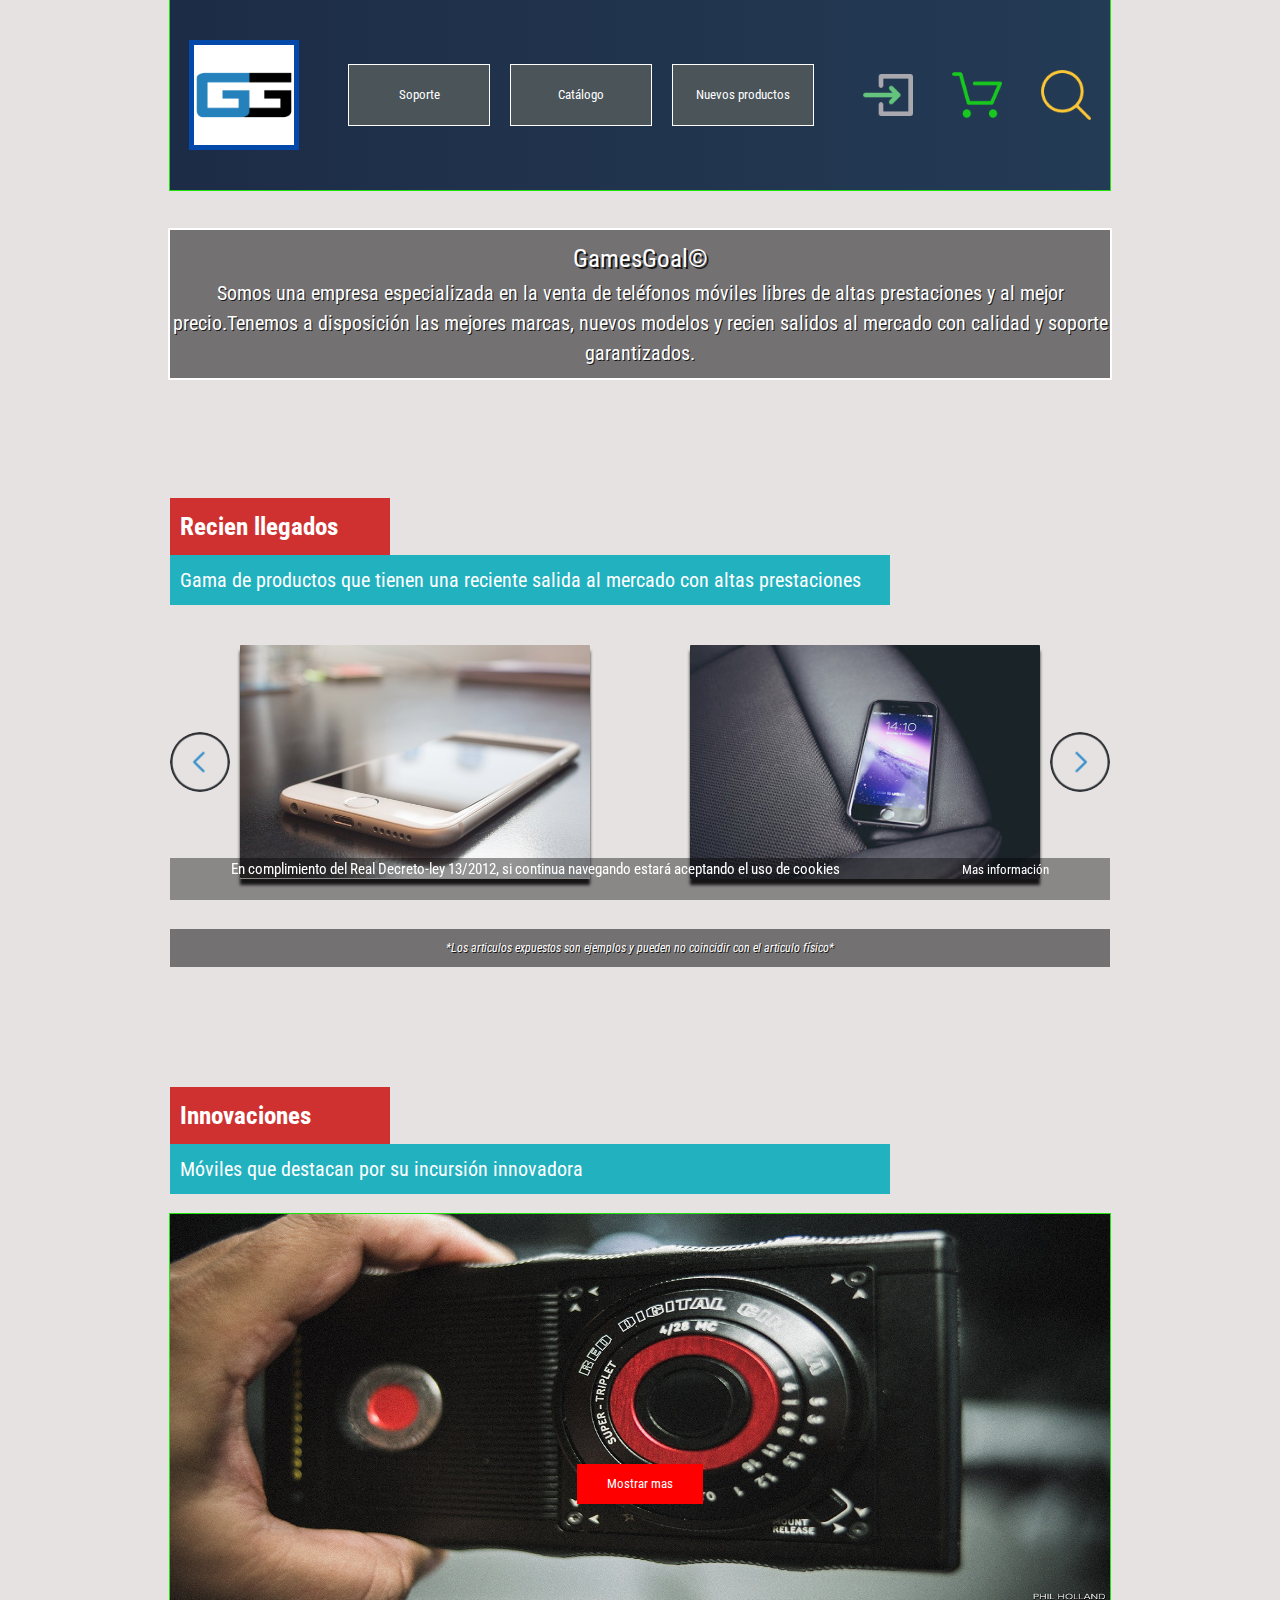
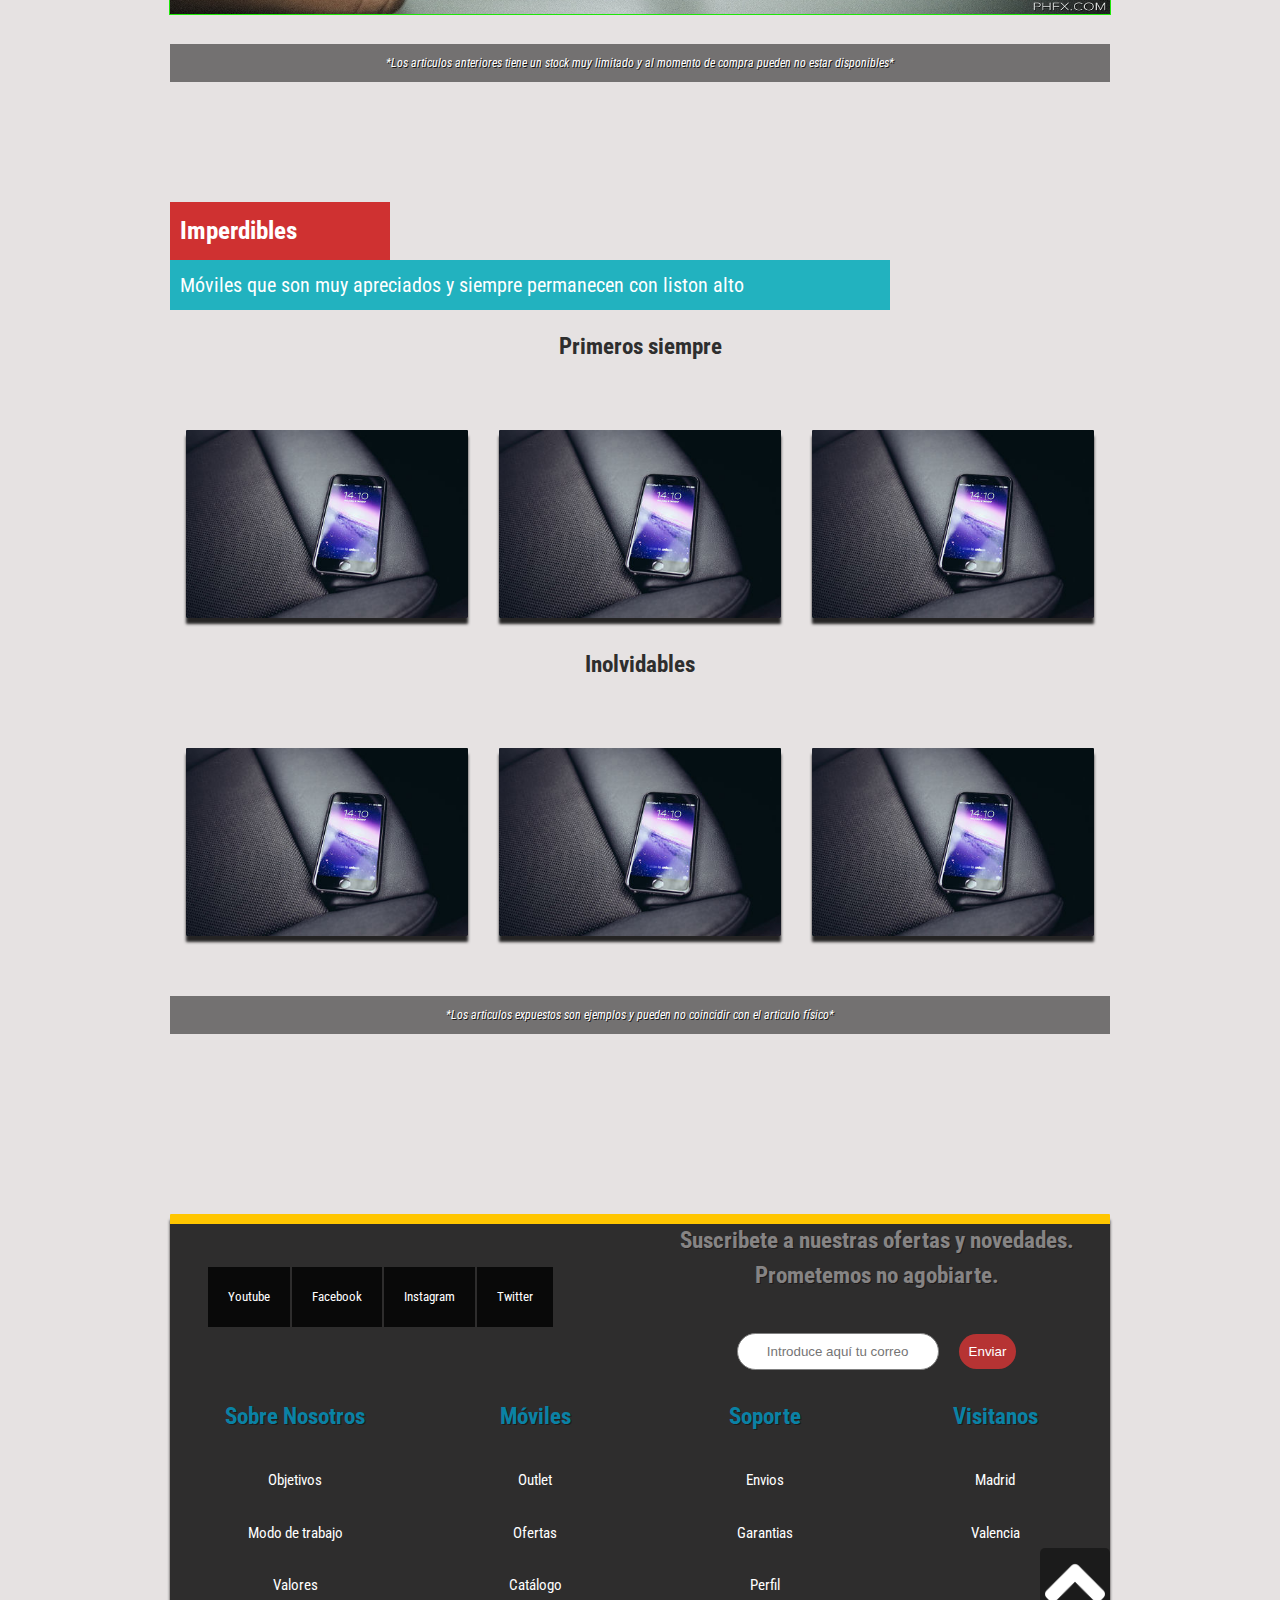
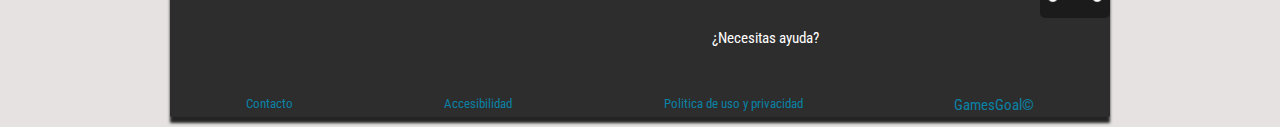
==== index.html @ b35643d6 "Primera Santi" ====
<!DOCTYPE html>
		<html lang="es">
		<head>
			<meta charset="UTF-8">
			<title>GamesGoal</title>
			<meta name="author" content="Santiago Rengifo">
			<meta name="viewport" content="width=device-width, initial-scale=1.0">
			<link rel="stylesheet" type="text/css" href="css/960_12_col.css">
			<link rel="stylesheet" type="text/css" href="css/reset.css">
			<link rel="stylesheet" type="text/css" href="css/text.css">
			<link rel="stylesheet" type="text/css" href="css/estilos.css">
			<link href="https://fonts.googleapis.com/css?family=Roboto+Condensed" rel="stylesheet">
		</head> 
		<body onload="slider(),logged()">

			<div class="cuerpo container_12">
				<header class="grid_12">


					<div class="grid_12 alpha">
						<div class="logo" >
							<a href=""><img src="img/iconos/logo.png" alt=""></a>
						</div>
						<div>

							<div><a class='redirigir'> Soporte</a>
							</div>
							<div><a class='redirigir'> Catálogo</a>
							</div>
							<div><a class='redirigir'> Nuevos productos</a>
							</div>

						</div>
						<div class="loggin">
							<img src="img/iconos/login.png" alt="">
							<p></p>
						</div>
						<div>
							<img src="img/iconos/carrito-de-la-compra.png" alt="">
						</div>
						<div class="buscar">
							<img src="img/iconos/lupa.png" alt="">
							<div>
								<form>
									<input type="text" placeholder="Buscar">
								</form>
							</div>
						</div>
					</div>
				</header>
				<div class="clear"></div>
				<section class="container_12">





					<article class="grid_12">
						<!-- Primer Div-->
						<div class="bienvenida">
							<p>
								<span>GamesGoal&#169;</span><br>
								Somos una empresa especializada en la venta de teléfonos móviles libres de altas prestaciones y al mejor precio.Tenemos a disposición las mejores marcas, nuevos modelos y recien salidos al mercado con calidad y soporte garantizados.
							</p>
						</div>

						<!--Carrusel de productos-->
						<!-- Segundo Div-->
						<div>
							<div class="titulo">
								<h1>Recien llegados</h1>
								<p>Gama de productos que tienen una reciente salida al mercado con altas prestaciones</p>
							</div>
							<div class="contenedorCarrusel">
								<div>
									<img src="img/iconos/flechaI.png" class="mvI" alt="">
								</div>
								<div class="carrusel" >
									<div>
										<img src="img/GAMA_MEDIA/cute-galaxy.jpg" alt="">
										<div>
											<p>Lorem ipsum dolor sit amet, consectetur adipisicing elit.
											</p>
											<a class='redirigir'>Más</a>
											<img src="img/iconos/comment.png" alt="">
											<img src="img/iconos/like.png" alt="">
											<img src="img/iconos/estrella.png" alt="">
										</div>
									</div>
									<div>
										<img src="img/GAMA_MEDIA/cute.jpg" alt="">
										<div>
											<p>Lorem ipsum dolor sit amet, consectetur adipisicing elit.
											</p>
											<a class='redirigir'>Más</a>
											<img src="img/iconos/comment.png" alt="">
											<img src="img/iconos/like.png" alt="">
											<img src="img/iconos/estrella.png" alt="">
										</div>
									</div>
									<div>
										<img src="img/GAMA_MEDIA/iphone.jpg" alt="">
										<div>
											<p>Lorem ipsum dolor sit amet, consectetur adipisicing elit.
											</p>
											<a class='redirigir'>Más</a>
											<img src="img/iconos/comment.png" alt="">
											<img src="img/iconos/like.png" alt="">
											<img src="img/iconos/estrella.png" alt="">
										</div>
									</div>
									<div>
										<img src="img/GAMA_MEDIA/cute-iphone.jpg" alt="">
										<div>
											<p>Lorem ipsum dolor sit amet, consectetur adipisicing elit.
											</p>
											<a class='redirigir'>Más</a>
											<img src="img/iconos/comment.png" alt="">
											<img src="img/iconos/like.png" alt="">
											<img src="img/iconos/estrella.png" alt="">
										</div>
									</div>
									<div>
										<img src="img/GAMA_MEDIA/galaxy.jpg" alt="">
										<div>
											<p>Lorem ipsum dolor sit amet, consectetur adipisicing elit.
											</p>
											<a class='redirigir'>Más</a>
											<img src="img/iconos/comment.png" alt="">
											<img src="img/iconos/like.png" alt="">
											<img src="img/iconos/estrella.png" alt="">
										</div>
									</div>
									<div>
										<img src="img/GAMA_MEDIA/super-iphone.jpg" alt="">
										<div>
											<p>Lorem ipsum dolor sit amet, consectetur adipisicing elit.
											</p>
											<a class='redirigir'>Más</a>
											<img src="img/iconos/comment.png" alt="">
											<img src="img/iconos/like.png" alt="">
											<img src="img/iconos/estrella.png" alt="">
										</div>
									</div>
								</div>
								<div>
									<img src="img/iconos/flechaD.png" class="mvD" alt="" >							
								</div>
							</div>

							<div class="notas">
								<p><i>*Los articulos expuestos son ejemplos y pueden no coincidir con el articulo físico*</i></p>
							</div>
						</div>

						<!--Slider de productos innovadores-->
						<!-- Tercer Div-->

						<div>

							<div class="titulo">
								<h1>Innovaciones</h1>
								<p>Móviles que destacan por su incursión innovadora</p>
							</div>
							<div class="slidertrue">
								<div><a href="./construccion.html">Mostrar mas</a><img src="img/GAMA_ALTA/hydrogen2.jpg" alt="" class="imagen" /></div>
								<div><a href="./construccion.html">Mostrar mas</a><img src="img/GAMA_ALTA/full-screen.jpg" alt="" class="imagen" /></div>
								<div><a href="./construccion.html">Mostrar mas</a><img src="img/GAMA_ALTA/hydrogen3.jpg" alt="" class="imagen" /></div>
								<div><a href="./construccion.html">Mostrar mas</a><img src="img/GAMA_ALTA/hydrogen.jpg" alt="" class="imagen" /></div>
							</div>
							<div class="notas">
								<p><i>*Los articulos anteriores tiene un stock muy limitado y al momento de compra pueden no estar disponibles*</i></p>
							</div>
						</div>

						<!--Cuarto Div-->

						<div class="contenerBaraja">
							<div class="titulo">
								<h1>Imperdibles</h1>
								<p>Móviles que son muy apreciados y siempre permanecen con liston alto</p>
							</div>
							<div class="baraja">
								<h2>Primeros siempre</h2>
								<div>
									<div>
										<img src="img/GAMA_MEDIA/cute-iphone.jpg" alt="">
										<div>
											<p>Lorem ipsum dolor sit amet, consectetur adipisicing elit.
											</p>
											<a class='redirigir'>Más</a>
											<img src="img/iconos/comment.png" alt="">
											<img src="img/iconos/like.png" alt="">
											<img src="img/iconos/estrella.png" alt="">
										</div>
									</div>
									<div>
										<img src="img/GAMA_MEDIA/cute-iphone.jpg" alt="">
										<div>
											<p>Lorem ipsum dolor sit amet, consectetur adipisicing elit.
											</p>
											<a class='redirigir'>Más</a>
											<img src="img/iconos/comment.png" alt="">
											<img src="img/iconos/like.png" alt="">
											<img src="img/iconos/estrella.png" alt="">
										</div>
									</div>
									<div>
										<img src="img/GAMA_MEDIA/cute-iphone.jpg" alt="">
										<div>
											<p>Lorem ipsum dolor sit amet, consectetur adipisicing elit.
											</p>
											<a class='redirigir'>Más</a>
											<img src="img/iconos/comment.png" alt="">
											<img src="img/iconos/like.png" alt="">
											<img src="img/iconos/estrella.png" alt="">
										</div>
									</div>
								</div>
							</div>

							<div class="baraja">
								<h2>Inolvidables</h2>
								<div>
									<div>
										<img src="img/GAMA_MEDIA/cute-iphone.jpg" alt="">
										<div>
											<p>Lorem ipsum dolor sit amet, consectetur adipisicing elit.
											</p>
											<a class='redirigir'>Más</a>
											<img src="img/iconos/comment.png" alt="">
											<img src="img/iconos/like.png" alt="">
											<img src="img/iconos/estrella.png" alt="">
										</div>
									</div>
									<div>
										<img src="img/GAMA_MEDIA/cute-iphone.jpg" alt="">
										<div>
											<p>Lorem ipsum dolor sit amet, consectetur adipisicing elit.
											</p>
											<a class='redirigir'>Más</a>
											<img src="img/iconos/comment.png" alt="">
											<img src="img/iconos/like.png" alt="">
											<img src="img/iconos/estrella.png" alt="">
										</div>
									</div>
									<div>
										<img src="img/GAMA_MEDIA/cute-iphone.jpg" alt="">
										<div>
											<p>Lorem ipsum dolor sit amet, consectetur adipisicing elit.
											</p>
											<a class='redirigir'>Más</a>
											<img src="img/iconos/comment.png" alt="">
											<img src="img/iconos/like.png" alt="">
											<img src="img/iconos/estrella.png" alt="">
										</div>
									</div>
								</div>
							</div>

							<div class="notas">
								<p><i>*Los articulos expuestos son ejemplos y pueden no coincidir con el articulo físico*</i></p>
							</div>


						</div>
						<!-- Quinto div -->
						<div>

						</div>


						<!--  Footer  -->

						<footer>


							<div class="promociones">
								<div>
									<div><a class='redirigir' target="#B73535">Youtube</a></div>
									<div><a class='redirigir' target="#1E40BD">Facebook</a></div>
									<div><a class='redirigir' target="#7917C5">Instagram</a></div>
									<div><a class='redirigir' target="#1A87CC">Twitter</a></div>
								</div>
								<div>
									<h2>Suscribete a nuestras ofertas y novedades.<br> Prometemos no agobiarte.</h2><br>
									<form>
										<input type="email" placeholder="Introduce aquí tu correo" required>
										<input type="submit" value="Enviar"/>
									</form>
								</div>
							</div>

							<div class="informacion">

								<div>
									<h2>Sobre Nosotros</h2>
									<a class='redirigir'>Objetivos</a>
									<a class='redirigir'>Modo de trabajo</a>
									<a class='redirigir'>Valores</a>
								</div>
								<div>
									<h2>Móviles</h2>
									<a class='redirigir'>Outlet</a>
									<a class='redirigir'>Ofertas</a>
									<a class='redirigir'>Catálogo</a>
								</div>
								<div>
									<h2>Soporte</h2>
									<a class='redirigir'>Envios</a>
									<a class='redirigir'>Garantias</a>
									<a class='redirigir'>Perfil</a>
									<a class='redirigir'>
										¿Necesitas ayuda?
									</a>
								</div>
								<div>
									<h2>Visitanos</h2>
									<a class='redirigir'>Madrid</a>
									<a class='redirigir'>Valencia</a>

								</div>

							</div>

							<!-- ////// -->
							<div class="reglas">
								<a class='redirigir'>Contacto</a>
								<a class='redirigir'>Accesibilidad</a>
								<a class='redirigir'>Politica de uso y privacidad</a>
								<a href="index.html">GamesGoal&#169;</a>
							</div>
							<div class="subir">
								<img src="img/iconos/right-chevron.png" alt="">
							</div>
						</footer>

					</article>
					<div class="condiciones grid_12">
						<p>En complimiento del Real Decreto-ley 13/2012, si continua navegando estará aceptando el uso de cookies</p>
						<a href="http://politicadecookies.com/">Mas información</a>
					</div>

				</section>
			</div>
			
			<script src="js/jquery-3.3.1.min.js"></script>
			<script src="js/index.js"></script>
			<script src="formularios/js/scripts.js"></script>

		</body>
		</html>
---- css/960_12_col.css ----
/*
  960 Grid System ~ Core CSS.
  Learn more ~ http://960.gs/

  Licensed under GPL and MIT.
*/

/*
  Forces backgrounds to span full width,
  even if there is horizontal scrolling.
  Increase this if your layout is wider.

  Note: IE6 works fine without this fix.
*/

body {
  min-width: 960px;
}

/* `Container
----------------------------------------------------------------------------------------------------*/

.container_12 {
  margin-left: auto;
  margin-right: auto;
  width: 960px;
}

/* `Grid >> Global
----------------------------------------------------------------------------------------------------*/

.grid_1,
.grid_2,
.grid_3,
.grid_4,
.grid_5,
.grid_6,
.grid_7,
.grid_8,
.grid_9,
.grid_10,
.grid_11,
.grid_12 {
  display: inline;
  float: left;
  margin-left: 10px;
  margin-right: 10px;
}

.push_1, .pull_1,
.push_2, .pull_2,
.push_3, .pull_3,
.push_4, .pull_4,
.push_5, .pull_5,
.push_6, .pull_6,
.push_7, .pull_7,
.push_8, .pull_8,
.push_9, .pull_9,
.push_10, .pull_10,
.push_11, .pull_11 {
  position: relative;
}

/* `Grid >> Children (Alpha ~ First, Omega ~ Last)
----------------------------------------------------------------------------------------------------*/

.alpha {
  margin-left: 0;
}

.omega {
  margin-right: 0;
}

/* `Grid >> 12 Columns
----------------------------------------------------------------------------------------------------*/

.container_12 .grid_1 {
  width: 60px;
}

.container_12 .grid_2 {
  width: 140px;
}

.container_12 .grid_3 {
  width: 220px;
}

.container_12 .grid_4 {
  width: 300px;
}

.container_12 .grid_5 {
  width: 380px;
}

.container_12 .grid_6 {
  width: 460px;
}

.container_12 .grid_7 {
  width: 540px;
}

.container_12 .grid_8 {
  width: 620px;
}

.container_12 .grid_9 {
  width: 700px;
}

.container_12 .grid_10 {
  width: 780px;
}

.container_12 .grid_11 {
  width: 860px;
}

.container_12 .grid_12 {
  width: 940px;
}

/* `Prefix Extra Space >> 12 Columns
----------------------------------------------------------------------------------------------------*/

.container_12 .prefix_1 {
  padding-left: 80px;
}

.container_12 .prefix_2 {
  padding-left: 160px;
}

.container_12 .prefix_3 {
  padding-left: 240px;
}

.container_12 .prefix_4 {
  padding-left: 320px;
}

.container_12 .prefix_5 {
  padding-left: 400px;
}

.container_12 .prefix_6 {
  padding-left: 480px;
}

.container_12 .prefix_7 {
  padding-left: 560px;
}

.container_12 .prefix_8 {
  padding-left: 640px;
}

.container_12 .prefix_9 {
  padding-left: 720px;
}

.container_12 .prefix_10 {
  padding-left: 800px;
}

.container_12 .prefix_11 {
  padding-left: 880px;
}

/* `Suffix Extra Space >> 12 Columns
----------------------------------------------------------------------------------------------------*/

.container_12 .suffix_1 {
  padding-right: 80px;
}

.container_12 .suffix_2 {
  padding-right: 160px;
}

.container_12 .suffix_3 {
  padding-right: 240px;
}

.container_12 .suffix_4 {
  padding-right: 320px;
}

.container_12 .suffix_5 {
  padding-right: 400px;
}

.container_12 .suffix_6 {
  padding-right: 480px;
}

.container_12 .suffix_7 {
  padding-right: 560px;
}

.container_12 .suffix_8 {
  padding-right: 640px;
}

.container_12 .suffix_9 {
  padding-right: 720px;
}

.container_12 .suffix_10 {
  padding-right: 800px;
}

.container_12 .suffix_11 {
  padding-right: 880px;
}

/* `Push Space >> 12 Columns
----------------------------------------------------------------------------------------------------*/

.container_12 .push_1 {
  left: 80px;
}

.container_12 .push_2 {
  left: 160px;
}

.container_12 .push_3 {
  left: 240px;
}

.container_12 .push_4 {
  left: 320px;
}

.container_12 .push_5 {
  left: 400px;
}

.container_12 .push_6 {
  left: 480px;
}

.container_12 .push_7 {
  left: 560px;
}

.container_12 .push_8 {
  left: 640px;
}

.container_12 .push_9 {
  left: 720px;
}

.container_12 .push_10 {
  left: 800px;
}

.container_12 .push_11 {
  left: 880px;
}

/* `Pull Space >> 12 Columns
----------------------------------------------------------------------------------------------------*/

.container_12 .pull_1 {
  left: -80px;
}

.container_12 .pull_2 {
  left: -160px;
}

.container_12 .pull_3 {
  left: -240px;
}

.container_12 .pull_4 {
  left: -320px;
}

.container_12 .pull_5 {
  left: -400px;
}

.container_12 .pull_6 {
  left: -480px;
}

.container_12 .pull_7 {
  left: -560px;
}

.container_12 .pull_8 {
  left: -640px;
}

.container_12 .pull_9 {
  left: -720px;
}

.container_12 .pull_10 {
  left: -800px;
}

.container_12 .pull_11 {
  left: -880px;
}

/* `Clear Floated Elements
----------------------------------------------------------------------------------------------------*/

/* http://sonspring.com/journal/clearing-floats */

.clear {
  clear: both;
  display: block;
  overflow: hidden;
  visibility: hidden;
  width: 0;
  height: 0;
}

/* http://www.yuiblog.com/blog/2010/09/27/clearfix-reloaded-overflowhidden-demystified */

.clearfix:before,
.clearfix:after,
.container_12:before,
.container_12:after {
  content: '.';
  display: block;
  overflow: hidden;
  visibility: hidden;
  font-size: 0;
  line-height: 0;
  width: 0;
  height: 0;
}

.clearfix:after,
.container_12:after {
  clear: both;
}

/*
  The following zoom:1 rule is specifically for IE6 + IE7.
  Move to separate stylesheet if invalid CSS is a problem.
*/

.clearfix,
.container_12 {
  zoom: 1;
}
---- css/text.css ----
/*
  960 Grid System ~ Text CSS.
  Learn more ~ http://960.gs/

  Licensed under GPL and MIT.
*/

/* `Basic HTML
----------------------------------------------------------------------------------------------------*/

body {
  font: 13px/1.5 "Helvetica Neue", Arial, "Liberation Sans", FreeSans, sans-serif;
}

pre,
code {
  font-family: "DejaVu Sans Mono", Menlo, Consolas, monospace;
}

hr {
  border: 0 solid #ccc;
  border-top-width: 1px;
  clear: both;
  height: 0;
}

/* `Headings
----------------------------------------------------------------------------------------------------*/

h1 {
  font-size: 25px;
}

h2 {
  font-size: 23px;
}

h3 {
  font-size: 21px;
}

h4 {
  font-size: 19px;
}

h5 {
  font-size: 17px;
}

h6 {
  font-size: 15px;
}

/* `Spacing
----------------------------------------------------------------------------------------------------*/

ol {
  list-style: decimal;
}

ul {
  list-style: disc;
}

li {
  margin-left: 30px;
}

p,
dl,
hr,
h1,
h2,
h3,
h4,
h5,
h6,
ol,
ul,
pre,
table,
address,
fieldset,
figure {
  margin-bottom: 20px;
}
---- css/estilos.css ----
/*
-Variables
-Efectos Keyframes
-General
-Header
-Section
-Footer
*/
body {
  background: #E6E2E2;
}

div.cuerpo {
  font-family: 'Roboto Condensed', sans-serif;
}

* {
  -webkit-user-select: none;
  -moz-user-select: none;
  -khtml-user-select: none;
  -ms-user-select: none;
}

/*
Variables
*/
/*Azul oscuro gradient*/
/*Verde*/
/*Naranja*/
/*Gris*/
/*Transparente*/
/*
Efectos keyframes
*/
@-webkit-keyframes fade {
  from {
    -webkit-transform: translate(0px, 150px);
    transform: translate(0px, 150px);
    opacity: 0.7;
  }
  to {
    -webkit-transform: translate(0px, 0);
    transform: translate(0px, 0);
    opacity: 1;
  }
}
@keyframes fade {
  from {
    -webkit-transform: translate(0px, 150px);
    transform: translate(0px, 150px);
    opacity: 0.7;
  }
  to {
    -webkit-transform: translate(0px, 0);
    transform: translate(0px, 0);
    opacity: 1;
  }
}
@-webkit-keyframes animation {
  0% {
    -webkit-transform: scale(0.9, 0.9);
    transform: scale(0.9, 0.9);
  }
  100% {
    -webkit-transform: scale(1, 1);
    transform: scale(1, 1);
  }
}
@keyframes animation {
  0% {
    -webkit-transform: scale(0.9, 0.9);
    transform: scale(0.9, 0.9);
  }
  100% {
    -webkit-transform: scale(1, 1);
    transform: scale(1, 1);
  }
}
article > * {
  -webkit-animation-duration: 2s;
  animation-duration: 2s;
  -webkit-animation-timing-function: cubic-bezier(0.68, -0.55, 0.265, 1.55);
  animation-timing-function: cubic-bezier(0.68, -0.55, 0.265, 1.55);
}

div.bienvenida {
  -webkit-animation-name: animation;
  animation-name: animation;
  -webkit-animation-duration: 1s;
  animation-duration: 1s;
  -webkit-animation-timing-function: cubic-bezier(0.785, 0.135, 0.15, 0.86);
  animation-timing-function: cubic-bezier(0.785, 0.135, 0.15, 0.86);
}

/*
Header
*/
header {
  position: fixed;
  background: linear-gradient(to right, #1D2C46, #243b55);
  padding: 40px 0;
  z-index: 1000000;
  font-family: 'Roboto Condensed', sans-serif;
  outline: 1px solid #1DE708;
  -webkit-transition: all 600ms cubic-bezier(0.68, -0.55, 0.265, 1.55);
  -o-transition: all 600ms cubic-bezier(0.68, -0.55, 0.265, 1.55);
  transition: all 600ms cubic-bezier(0.68, -0.55, 0.265, 1.55);
}
header > div:nth-of-type(1) {
  display: -webkit-box;
  display: -webkit-flex;
  display: -ms-flexbox;
  display: flex;
  -webkit-justify-content: space-around;
  -ms-flex-pack: distribute;
  justify-content: space-around;
  -webkit-box-align: center;
  -webkit-align-items: center;
  -ms-flex-align: center;
  align-items: center;
}
header > div:nth-of-type(1) div.logo {
  border: 5px solid #0349A9;
  width: 100px;
  -webkit-transition: all 600ms cubic-bezier(0.68, -0.55, 0.265, 1.55);
  -o-transition: all 600ms cubic-bezier(0.68, -0.55, 0.265, 1.55);
  transition: all 600ms cubic-bezier(0.68, -0.55, 0.265, 1.55);
}
header > div:nth-of-type(1) div.logo img {
  width: 100%;
}
header > div:nth-of-type(1) div:nth-of-type(2) {
  display: -webkit-box;
  display: -webkit-flex;
  display: -ms-flexbox;
  display: flex;
  -webkit-justify-content: space-around;
  -ms-flex-pack: distribute;
  justify-content: space-around;
}
header > div:nth-of-type(1) div:nth-of-type(2) > div {
  width: 120px;
  margin: 0 10px;
  padding: 20px 10px;
  border: 1px solid white;
  color: white;
  background: #4A5459;
  position: relative;
  text-align: center;
}
header > div:nth-of-type(1) div:nth-of-type(2) > div a {
  text-decoration: none;
  color: white;
}
header > div:nth-of-type(1) div:nth-of-type(2) > div:hover {
  cursor: pointer;
}
header > div:nth-of-type(1) div:nth-of-type(3), header > div:nth-of-type(1) div:nth-of-type(4), header > div:nth-of-type(1) div:nth-of-type(5) {
  position: relative;
}
header > div:nth-of-type(1) div:nth-of-type(3) p, header > div:nth-of-type(1) div:nth-of-type(4) p, header > div:nth-of-type(1) div:nth-of-type(5) p {
  position: absolute;
  left: 10px;
  color: #1DE708;
  text-align: center;
  display: flex;
  align-self: center;
  font-size: 12px;
}
header > div:nth-of-type(1) div:nth-of-type(3) img, header > div:nth-of-type(1) div:nth-of-type(4) img, header > div:nth-of-type(1) div:nth-of-type(5) img {
  height: 50px;
  width: 50px;
  -webkit-transition: all 300ms cubic-bezier(0.68, -0.55, 0.265, 1.55);
  -o-transition: all 300ms cubic-bezier(0.68, -0.55, 0.265, 1.55);
  transition: all 300ms cubic-bezier(0.68, -0.55, 0.265, 1.55);
}
header > div:nth-of-type(1) div:nth-of-type(3) img:hover, header > div:nth-of-type(1) div:nth-of-type(4) img:hover, header > div:nth-of-type(1) div:nth-of-type(5) img:hover {
  -webkit-transform: scale(1.2, 1.2);
  -ms-transform: scale(1.2, 1.2);
  transform: scale(1.2, 1.2);
  cursor: pointer;
}
header > div:nth-of-type(1) div:nth-of-type(3) div, header > div:nth-of-type(1) div:nth-of-type(4) div, header > div:nth-of-type(1) div:nth-of-type(5) div {
  display: none;
  position: absolute;
  transform: translate(-90px, 15px);
}
header > div:nth-of-type(1) div:nth-of-type(3) div form input, header > div:nth-of-type(1) div:nth-of-type(4) div form input, header > div:nth-of-type(1) div:nth-of-type(5) div form input {
  border: 1px solid grey;
  width: 120px;
  padding: 5px 0;
  transition: all 600ms cubic-bezier(0.68, -0.55, 0.265, 1.55);
  border-radius: 20px;
  text-align: center;
}
header > div:nth-of-type(1) div:nth-of-type(3) div form input:focus, header > div:nth-of-type(1) div:nth-of-type(4) div form input:focus, header > div:nth-of-type(1) div:nth-of-type(5) div form input:focus {
  outline: 0px solid;
  padding: 5px 10px;
}

/*
Section
*/
section.container_12 {
  position: relative;
  z-index: 1;
  -webkit-transition: all 500ms ease;
  -o-transition: all 500ms ease;
  transition: all 500ms ease;
  margin-top: 150px;
  /*
  	Cookies
  */
}
section.container_12 div.condiciones {
  position: fixed;
  display: flex;
  justify-content: space-around;
  background: rgba(0, 0, 0, 0.4);
  align-content: center;
  bottom: 0;
  color: white;
  align-items: baseline;
}
section.container_12 div.condiciones p {
  font-size: 15px;
}
section.container_12 div.condiciones a {
  text-decoration: none;
  color: white;
}
section.container_12 article {
  display: -webkit-box;
  display: -webkit-flex;
  display: -ms-flexbox;
  display: flex;
  -webkit-box-orient: vertical;
  -webkit-box-direction: normal;
  -webkit-flex-direction: column;
  -ms-flex-direction: column;
  flex-direction: column;
  /*
  Bienvenida
  */
  /*
  Contenedor Carrusel
  */
  /*
  Contenedor slider 
  */
  /*
  Baraja y cartas
  */
  /*
  Footer
  */
}
section.container_12 article > * {
  margin: 50px 0;
}
section.container_12 article div.bienvenida {
  margin: 50px 0;
  display: -webkit-inline-box;
  display: -webkit-inline-flex;
  display: -ms-inline-flexbox;
  display: inline-flex;
  -webkit-justify-content: space-around;
  -ms-flex-pack: distribute;
  justify-content: space-around;
  -webkit-align-content: center;
  -ms-flex-line-pack: center;
  align-content: center;
}
section.container_12 article div.bienvenida > p {
  outline: 2px solid white;
  margin-top: 30px;
  text-align: center;
  font-size: 20px;
  color: white;
  text-shadow: 1px 1px #191717;
  padding: 10px 2px;
  background: rgba(0, 0, 0, 0.5);
  -webkit-transition: all 500ms ease;
  -o-transition: all 500ms ease;
  transition: all 500ms ease;
}
section.container_12 article div.bienvenida > p span {
  font-size: 25px;
  text-shadow: 2px 2px #191717;
}
section.container_12 article div.bienvenida > p:hover {
  outline: 2px solid #1DE708;
  background: rgba(0, 0, 0, 0.8);
}
section.container_12 article div.bienvenida > p:hover:first-line {
  color: #1DE708;
}
section.container_12 article div.titulo h1 {
  color: #2E2E2E;
  padding: 10px;
  display: block;
  background: #CF3131;
  width: 200px;
  color: white;
  margin: 0;
  transition: all 200ms ease;
}
section.container_12 article div.titulo h1:hover {
  background: transparent;
  color: #2E2E2E;
  outline: 2px solid #CF3131;
}
section.container_12 article div.titulo p {
  font-size: 20px;
  color: #2E2E2E;
  padding: 10px;
  display: block;
  background: #22B2BF;
  width: 700px;
  color: white;
}
section.container_12 article div.notas > p {
  outline: 0px solid;
  margin-top: 30px;
  text-align: center;
  font-size: 12px;
  color: white;
  text-shadow: 1px 1px #191717;
  padding: 10px 2px;
  background: rgba(0, 0, 0, 0.5);
  -webkit-transition: all 500ms ease;
  -o-transition: all 500ms ease;
  transition: all 500ms ease;
}
section.container_12 article div.notas > p span {
  font-size: 25px;
  text-shadow: 2px 2px #191717;
}
section.container_12 article div.notas > p:hover {
  outline: 2px solid #1DE708;
  background: rgba(0, 0, 0, 0.8);
}
section.container_12 article div.contenedorCarrusel {
  display: -webkit-box;
  display: -webkit-flex;
  display: -ms-flexbox;
  display: flex;
  -webkit-box-align: center;
  -webkit-align-items: center;
  -ms-flex-align: center;
  align-items: center;
}
section.container_12 article div.contenedorCarrusel > div {
  display: -webkit-inline-box;
  display: -webkit-inline-flex;
  display: -ms-inline-flexbox;
  display: inline-flex;
}
section.container_12 article div.contenedorCarrusel > div.carrusel {
  width: 90%;
  overflow: hidden;
  padding: 20px 60px;
}
section.container_12 article div.contenedorCarrusel > div.carrusel > div {
  position: relative;
  margin: 0 50px;
  -webkit-box-shadow: 0px 6px 3px 0px #252424;
  box-shadow: 0px 6px 3px 0px #252424;
  -webkit-transition: all 500ms ease;
  -o-transition: all 500ms ease;
  transition: all 500ms ease;
}
section.container_12 article div.contenedorCarrusel > div.carrusel > div:before {
  content: '';
  display: block;
  width: 0;
  height: 3px;
  background: #1DE708;
  bottom: -3px;
  position: absolute;
  -webkit-transition: all 500ms;
  -o-transition: all 500ms;
  transition: all 500ms;
}
section.container_12 article div.contenedorCarrusel > div.carrusel > div:hover:before {
  width: 100%;
}
section.container_12 article div.contenedorCarrusel > div.carrusel > div:before {
  left: 50%;
}
section.container_12 article div.contenedorCarrusel > div.carrusel > div:hover:before {
  left: 0;
}
section.container_12 article div.contenedorCarrusel > div.carrusel > div:hover > div {
  background: rgba(50, 73, 97, 0.7);
  opacity: 1;
}
section.container_12 article div.contenedorCarrusel > div.carrusel > div > img {
  opacity: 0.9;
  background: rgba(0, 0, 0, 0.4);
  width: 350px;
  -webkit-border-radius: 1px;
  border-radius: 1px;
}
section.container_12 article div.contenedorCarrusel > div.carrusel > div div {
  position: absolute;
  height: 100%;
  bottom: 0px;
  opacity: 0;
  display: -webkit-box;
  display: -webkit-flex;
  display: -ms-flexbox;
  display: flex;
  -webkit-flex-wrap: wrap;
  -ms-flex-wrap: wrap;
  flex-wrap: wrap;
  -webkit-box-pack: center;
  -webkit-justify-content: center;
  -ms-flex-pack: center;
  justify-content: center;
  -webkit-transition: all 500ms ease;
  -o-transition: all 500ms ease;
  transition: all 500ms ease;
}
section.container_12 article div.contenedorCarrusel > div.carrusel > div div p {
  text-align: center;
  color: white;
  font-size: 20px;
}
section.container_12 article div.contenedorCarrusel > div.carrusel > div div p:before {
  content: '\A';
  white-space: pre;
}
section.container_12 article div.contenedorCarrusel > div.carrusel > div div a, section.container_12 article div.contenedorCarrusel > div.carrusel > div div img {
  margin: 5px 15px;
}
section.container_12 article div.contenedorCarrusel > div.carrusel > div div a {
  text-decoration: none;
  height: 20px;
  color: white;
  margin: 0 5px;
  padding: 10px;
  background: red;
}
section.container_12 article div.contenedorCarrusel > div.carrusel > div div img {
  width: 20px;
  height: 20px;
  transition: all 200ms ease;
}
section.container_12 article div.contenedorCarrusel > div.carrusel > div div img:hover {
  cursor: pointer;
  filter: contrast(200%);
}
section.container_12 article div.contenedorCarrusel > div img.mvI, section.container_12 article div.contenedorCarrusel > div img.mvD {
  width: 60px;
  -webkit-transition: all 500ms ease;
  -o-transition: all 500ms ease;
  transition: all 500ms ease;
  height: 60px;
  -webkit-border-radius: 50px;
  border-radius: 50px;
}
section.container_12 article div.contenedorCarrusel > div img.mvI:hover, section.container_12 article div.contenedorCarrusel > div img.mvD:hover {
  cursor: pointer;
  background: #555555;
}
section.container_12 article .sinEfecto {
  opacity: 0;
  -webkit-transition: 500ms ease;
  -o-transition: 500ms ease;
  transition: 500ms ease;
}
section.container_12 article .efecto {
  opacity: 1;
  -webkit-transition: 1000ms ease;
  -o-transition: 1000ms ease;
  transition: 1000ms ease;
}
section.container_12 article .slidertrue {
  position: relative;
  width: 100%;
  height: 400px;
}
section.container_12 article .slidertrue div {
  display: -webkit-box;
  display: -webkit-flex;
  display: -ms-flexbox;
  display: flex;
  -webkit-box-pack: center;
  -webkit-justify-content: center;
  -ms-flex-pack: center;
  justify-content: center;
}
section.container_12 article .slidertrue div img {
  position: absolute;
  width: 100%;
  height: 400px;
  outline: 1px solid #1DE708;
  -webkit-transition: all 300ms cubic-bezier(0.68, -0.55, 0.265, 1.55);
  -o-transition: all 300ms cubic-bezier(0.68, -0.55, 0.265, 1.55);
  transition: all 300ms cubic-bezier(0.68, -0.55, 0.265, 1.55);
}
section.container_12 article .slidertrue div a {
  position: absolute;
  z-index: 1;
  text-decoration: none;
  color: white;
  padding: 10px 30px;
  background: red;
  top: 250px;
}
section.container_12 article div.baraja {
  display: -webkit-box;
  display: -webkit-flex;
  display: -ms-flexbox;
  display: flex;
  -webkit-box-orient: vertical;
  -webkit-box-direction: normal;
  -webkit-flex-direction: column;
  -ms-flex-direction: column;
  flex-direction: column;
}
section.container_12 article div.baraja h2 {
  height: 50px;
  color: #2E2E2E;
  text-align: center;
  position: relative;
  -webkit-transition: all 500ms ease;
  -o-transition: all 500ms ease;
  transition: all 500ms ease;
}
section.container_12 article div.baraja h2:hover {
  background: rgba(0, 0, 0, 0.4);
  color: white;
  cursor: default;
}
section.container_12 article div.baraja h2:before {
  content: '';
  display: block;
  width: 10px;
  position: absolute;
  left: 0;
  bottom: 0;
  height: 0px;
  background: #FFC600;
  -webkit-transition: all 600ms cubic-bezier(0.68, -0.55, 0.265, 1.55);
  -o-transition: all 600ms cubic-bezier(0.68, -0.55, 0.265, 1.55);
  transition: all 600ms cubic-bezier(0.68, -0.55, 0.265, 1.55);
}
section.container_12 article div.baraja h2:hover:before {
  height: 100%;
}
section.container_12 article div.baraja h2:after {
  content: '';
  display: block;
  width: 10px;
  position: absolute;
  right: 0;
  top: 0;
  height: 0px;
  background: #FFC600;
  -webkit-transition: all 600ms cubic-bezier(0.68, -0.55, 0.265, 1.55);
  -o-transition: all 600ms cubic-bezier(0.68, -0.55, 0.265, 1.55);
  transition: all 600ms cubic-bezier(0.68, -0.55, 0.265, 1.55);
}
section.container_12 article div.baraja h2:hover:after {
  height: 100%;
}
section.container_12 article div.baraja > div {
  margin: 30px 0;
  display: -webkit-box;
  display: -webkit-flex;
  display: -ms-flexbox;
  display: flex;
  -webkit-justify-content: space-around;
  -ms-flex-pack: distribute;
  justify-content: space-around;
}
section.container_12 article div.baraja > div div {
  width: 30%;
  position: relative;
  -webkit-box-shadow: 0px 6px 3px 0px #252424;
  box-shadow: 0px 6px 3px 0px #252424;
  -webkit-border-radius: 1px;
  border-radius: 1px;
}
section.container_12 article div.baraja > div div:before {
  content: '';
  display: block;
  width: 0;
  height: 3px;
  background: #1DE708;
  bottom: -3px;
  position: absolute;
  -webkit-transition: all 500ms;
  -o-transition: all 500ms;
  transition: all 500ms;
}
section.container_12 article div.baraja > div div:hover:before {
  width: 100%;
}
section.container_12 article div.baraja > div div:before {
  left: 50%;
}
section.container_12 article div.baraja > div div:hover:before {
  left: 0;
}
section.container_12 article div.baraja > div div > img {
  width: 100%;
  -webkit-border-radius: 1px;
  border-radius: 1px;
}
section.container_12 article div.baraja > div div div {
  width: 100%;
  position: absolute;
  background: rgba(50, 73, 97, 0.8);
  bottom: 0px;
  display: none;
  display: -webkit-box;
  display: -webkit-flex;
  display: -ms-flexbox;
  display: flex;
  -webkit-flex-wrap: wrap;
  -ms-flex-wrap: wrap;
  flex-wrap: wrap;
  -webkit-box-pack: center;
  -webkit-justify-content: center;
  -ms-flex-pack: center;
  justify-content: center;
  opacity: 0;
  -webkit-transition: all 300ms ease;
  -o-transition: all 300ms ease;
  transition: all 300ms ease;
  -webkit-transform: scale(1, 0);
  -ms-transform: scale(1, 0);
  transform: scale(1, 0);
}
section.container_12 article div.baraja > div div div p {
  text-align: center;
  color: white;
}
section.container_12 article div.baraja > div div div a, section.container_12 article div.baraja > div div div img {
  margin: 5px 10px;
}
section.container_12 article div.baraja > div div div a {
  text-decoration: none;
  color: white;
  margin: 0 5px;
  padding: 5px;
  background: red;
  height: 20px;
}
section.container_12 article div.baraja > div div div img {
  width: 20px;
  height: 20px;
  transition: all 200ms ease;
}
section.container_12 article div.baraja > div div div img:hover {
  cursor: pointer;
  filter: contrast(200%);
}
section.container_12 article div.baraja > div div:hover div {
  -webkit-transform: scale(1, 1);
  -ms-transform: scale(1, 1);
  transform: scale(1, 1);
  opacity: .9;
}
section.container_12 article footer {
  position: relative;
  margin: 10px 0;
  display: -webkit-box;
  display: -webkit-flex;
  display: -ms-flexbox;
  display: flex;
  -webkit-box-orient: vertical;
  -webkit-box-direction: normal;
  -webkit-flex-direction: column;
  -ms-flex-direction: column;
  flex-direction: column;
  -webkit-box-pack: center;
  -webkit-justify-content: center;
  -ms-flex-pack: center;
  justify-content: center;
  background: rgba(0, 0, 0, 0.8);
  border: 0px solid;
  -webkit-border-radius: 1px;
  border-radius: 1px;
  border-top: 10px solid #FFC600;
  -webkit-box-shadow: 0px 6px 3px 0px #252424;
  box-shadow: 0px 6px 3px 0px #252424;
  position: relative;
  -webkit-flex-basis: unset;
  -ms-flex-preferred-size: unset;
  flex-basis: unset;
}
section.container_12 article footer div.promociones {
  display: -webkit-box;
  display: -webkit-flex;
  display: -ms-flexbox;
  display: flex;
  -webkit-justify-content: space-around;
  -ms-flex-pack: distribute;
  justify-content: space-around;
}
section.container_12 article footer div.promociones > div:nth-of-type(1) {
  display: -webkit-box;
  display: -webkit-flex;
  display: -ms-flexbox;
  display: flex;
  -webkit-box-orient: horizontal;
  -webkit-box-direction: normal;
  -webkit-flex-direction: row;
  -ms-flex-direction: row;
  flex-direction: row;
  width: 400px;
  -webkit-align-self: center;
  -ms-flex-item-align: center;
  align-self: center;
}
section.container_12 article footer div.promociones > div:nth-of-type(1) > div a {
  color: white;
  text-decoration: none;
  display: block;
  padding: 20px 20px;
  background: rgba(0, 0, 0, 0.8);
  -webkit-transition: all 300ms ease;
  -o-transition: all 300ms ease;
  transition: all 300ms ease;
  margin: 0 1px;
}
section.container_12 article footer div.promociones > div:nth-of-type(1) > div a:hover {
  -webkit-transform: scale(1.05, 1.05);
  -ms-transform: scale(1.05, 1.05);
  transform: scale(1.05, 1.05);
  outline: 2px solid #1DE708;
}
section.container_12 article footer div.promociones > div:nth-of-type(1) > div a[target='#B73535']:hover {
  background: #B73535;
}
section.container_12 article footer div.promociones > div:nth-of-type(1) > div a[target='#1E40BD']:hover {
  background: #1E40BD;
}
section.container_12 article footer div.promociones > div:nth-of-type(1) > div a[target='#7917C5']:hover {
  background: #7917C5;
}
section.container_12 article footer div.promociones > div:nth-of-type(1) > div a[target='#1A87CC']:hover {
  background: #1A87CC;
}
section.container_12 article footer div.promociones > div:nth-of-type(2) {
  display: -webkit-box;
  display: -webkit-flex;
  display: -ms-flexbox;
  display: flex;
  -webkit-box-orient: vertical;
  -webkit-box-direction: normal;
  -webkit-flex-direction: column;
  -ms-flex-direction: column;
  flex-direction: column;
  -webkit-box-align: center;
  -webkit-align-items: center;
  -ms-flex-align: center;
  align-items: center;
}
section.container_12 article footer div.promociones > div:nth-of-type(2) h2 {
  text-align: center;
  color: #868484;
  text-shadow: 1px 1px #1E1B1B;
}
section.container_12 article footer div.promociones > div:nth-of-type(2) form {
  display: inline-flex;
  justify-content: space-around;
  align-items: center;
}
section.container_12 article footer div.promociones > div:nth-of-type(2) form > * {
  margin: 0 10px;
}
section.container_12 article footer div.promociones > div:nth-of-type(2) form input[type=email] {
  border: 1px solid grey;
  -webkit-border-radius: 50px;
  border-radius: 50px;
  padding: 10px 0;
  width: 200px;
  -webkit-transition: all 600ms cubic-bezier(0.68, -0.55, 0.265, 1.55);
  -o-transition: all 600ms cubic-bezier(0.68, -0.55, 0.265, 1.55);
  transition: all 600ms cubic-bezier(0.68, -0.55, 0.265, 1.55);
  text-align: center;
}
section.container_12 article footer div.promociones > div:nth-of-type(2) form input[type=email]:focus {
  width: 300px;
  outline: 0px solid;
  box-shadow: 0px 0px 5px 1px #AAAAAA;
}
section.container_12 article footer div.promociones > div:nth-of-type(2) form input[type=submit] {
  display: block;
  padding: 10px;
  background: #B63333;
  color: white;
  border-radius: 25px;
  border: 0px;
}
section.container_12 article footer div.promociones > div:nth-of-type(2) form input[type=submit]:hover {
  cursor: pointer;
}
section.container_12 article footer div.informacion {
  display: -webkit-box;
  display: -webkit-flex;
  display: -ms-flexbox;
  display: flex;
  -webkit-justify-content: space-around;
  -ms-flex-pack: distribute;
  justify-content: space-around;
}
section.container_12 article footer div.informacion > div {
  display: -webkit-box;
  display: -webkit-flex;
  display: -ms-flexbox;
  display: flex;
  -webkit-box-orient: vertical;
  -webkit-box-direction: normal;
  -webkit-flex-direction: column;
  -ms-flex-direction: column;
  flex-direction: column;
  -webkit-box-align: center;
  -webkit-align-items: center;
  -ms-flex-align: center;
  align-items: center;
  margin: 30px 0;
}
section.container_12 article footer div.informacion > div h2 {
  color: #0A82A5;
  text-shadow: 1px 1px #1E1B1B;
}
section.container_12 article footer div.informacion > div > a {
  text-decoration: none;
  font-size: 15px;
  color: white;
  margin: 10px 0;
  padding: 5px 0px;
  width: 120px;
  text-align: center;
  -webkit-transition: all 300ms ease;
  -o-transition: all 300ms ease;
  transition: all 300ms ease;
  position: relative;
}
section.container_12 article footer div.informacion > div > a:before {
  content: '';
  background: #1DE708;
  display: block;
  width: 0;
  position: absolute;
  bottom: 0;
  left: 0;
  height: 3px;
  -webkit-transition: 500ms cubic-bezier(0.68, -0.55, 0.265, 1.55);
  -o-transition: 500ms cubic-bezier(0.68, -0.55, 0.265, 1.55);
  transition: 500ms cubic-bezier(0.68, -0.55, 0.265, 1.55);
}
section.container_12 article footer div.informacion > div > a:hover:before {
  width: 100%;
}
section.container_12 article footer div.informacion > div > a:after {
  content: '';
  background: #1DE708;
  display: block;
  width: 0;
  position: absolute;
  top: 0;
  right: 0;
  height: 3px;
  -webkit-transition: 500ms cubic-bezier(0.68, -0.55, 0.265, 1.55);
  -o-transition: 500ms cubic-bezier(0.68, -0.55, 0.265, 1.55);
  transition: 500ms cubic-bezier(0.68, -0.55, 0.265, 1.55);
}
section.container_12 article footer div.informacion > div > a:hover:after {
  width: 100%;
}
section.container_12 article footer div.reglas {
  display: -webkit-box;
  display: -webkit-flex;
  display: -ms-flexbox;
  display: flex;
  -webkit-justify-content: space-around;
  -ms-flex-pack: distribute;
  justify-content: space-around;
}
section.container_12 article footer div.reglas a {
  text-decoration: none;
  color: #0A82A5;
}
section.container_12 article footer div.reglas a:hover {
  text-decoration: underline;
}
section.container_12 article footer div.reglas a:nth-of-type(4) {
  font-size: 15px;
}
section.container_12 article footer div.subir {
  background: rgba(0, 0, 0, 0.4);
  position: absolute;
  bottom: 20%;
  display: -webkit-box;
  display: -webkit-flex;
  display: -ms-flexbox;
  display: flex;
  -webkit-align-self: flex-end;
  -ms-flex-item-align: end;
  align-self: flex-end;
  border: 0px solid;
  -webkit-border-radius: 5px;
  border-radius: 5px;
  -webkit-transition: all 500ms ease;
  -o-transition: all 500ms ease;
  transition: all 500ms ease;
  padding: 5px;
}
section.container_12 article footer div.subir img {
  -webkit-transform: rotate(-90deg);
  -ms-transform: rotate(-90deg);
  transform: rotate(-90deg);
  width: 60px;
  height: 60px;
  -webkit-border-radius: 10px;
  border-radius: 10px;
}
section.container_12 article footer div.subir:hover {
  cursor: pointer;
  background: black;
}

/*# sourceMappingURL=estilos.css.map */
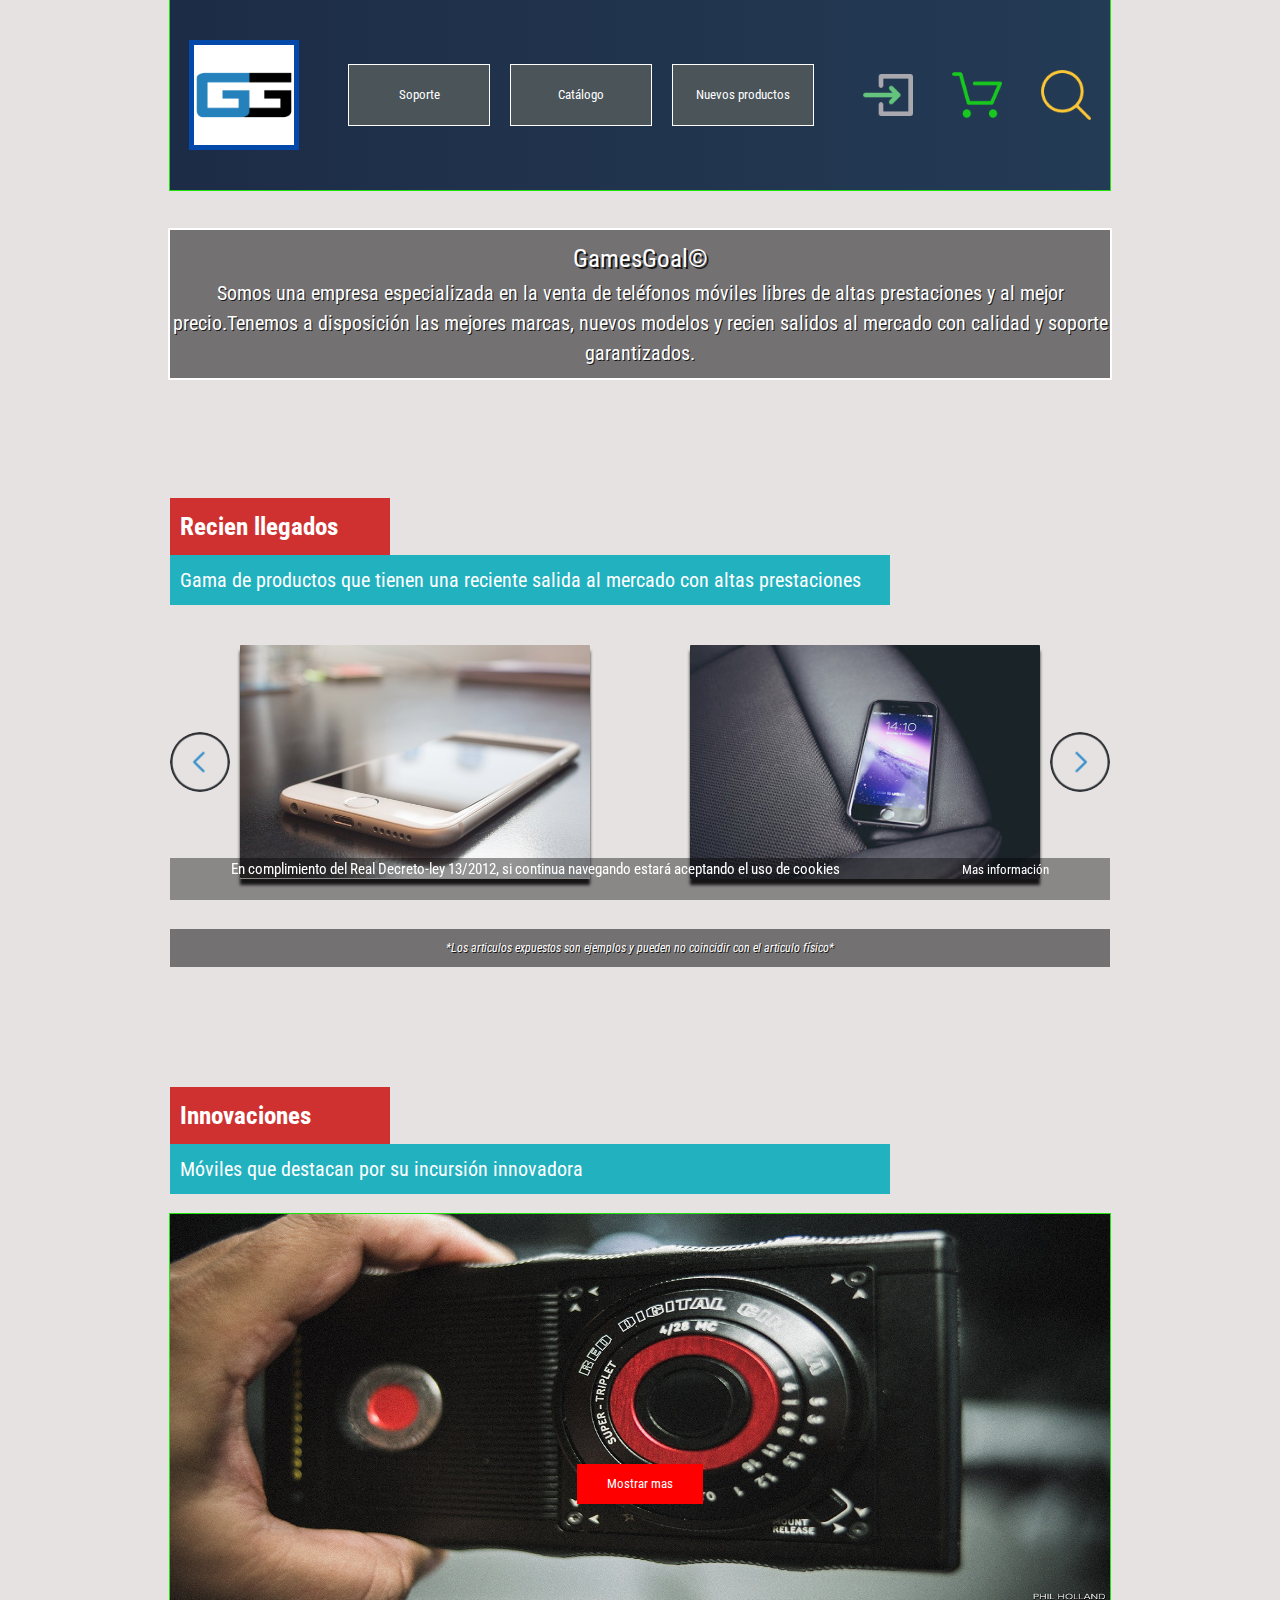
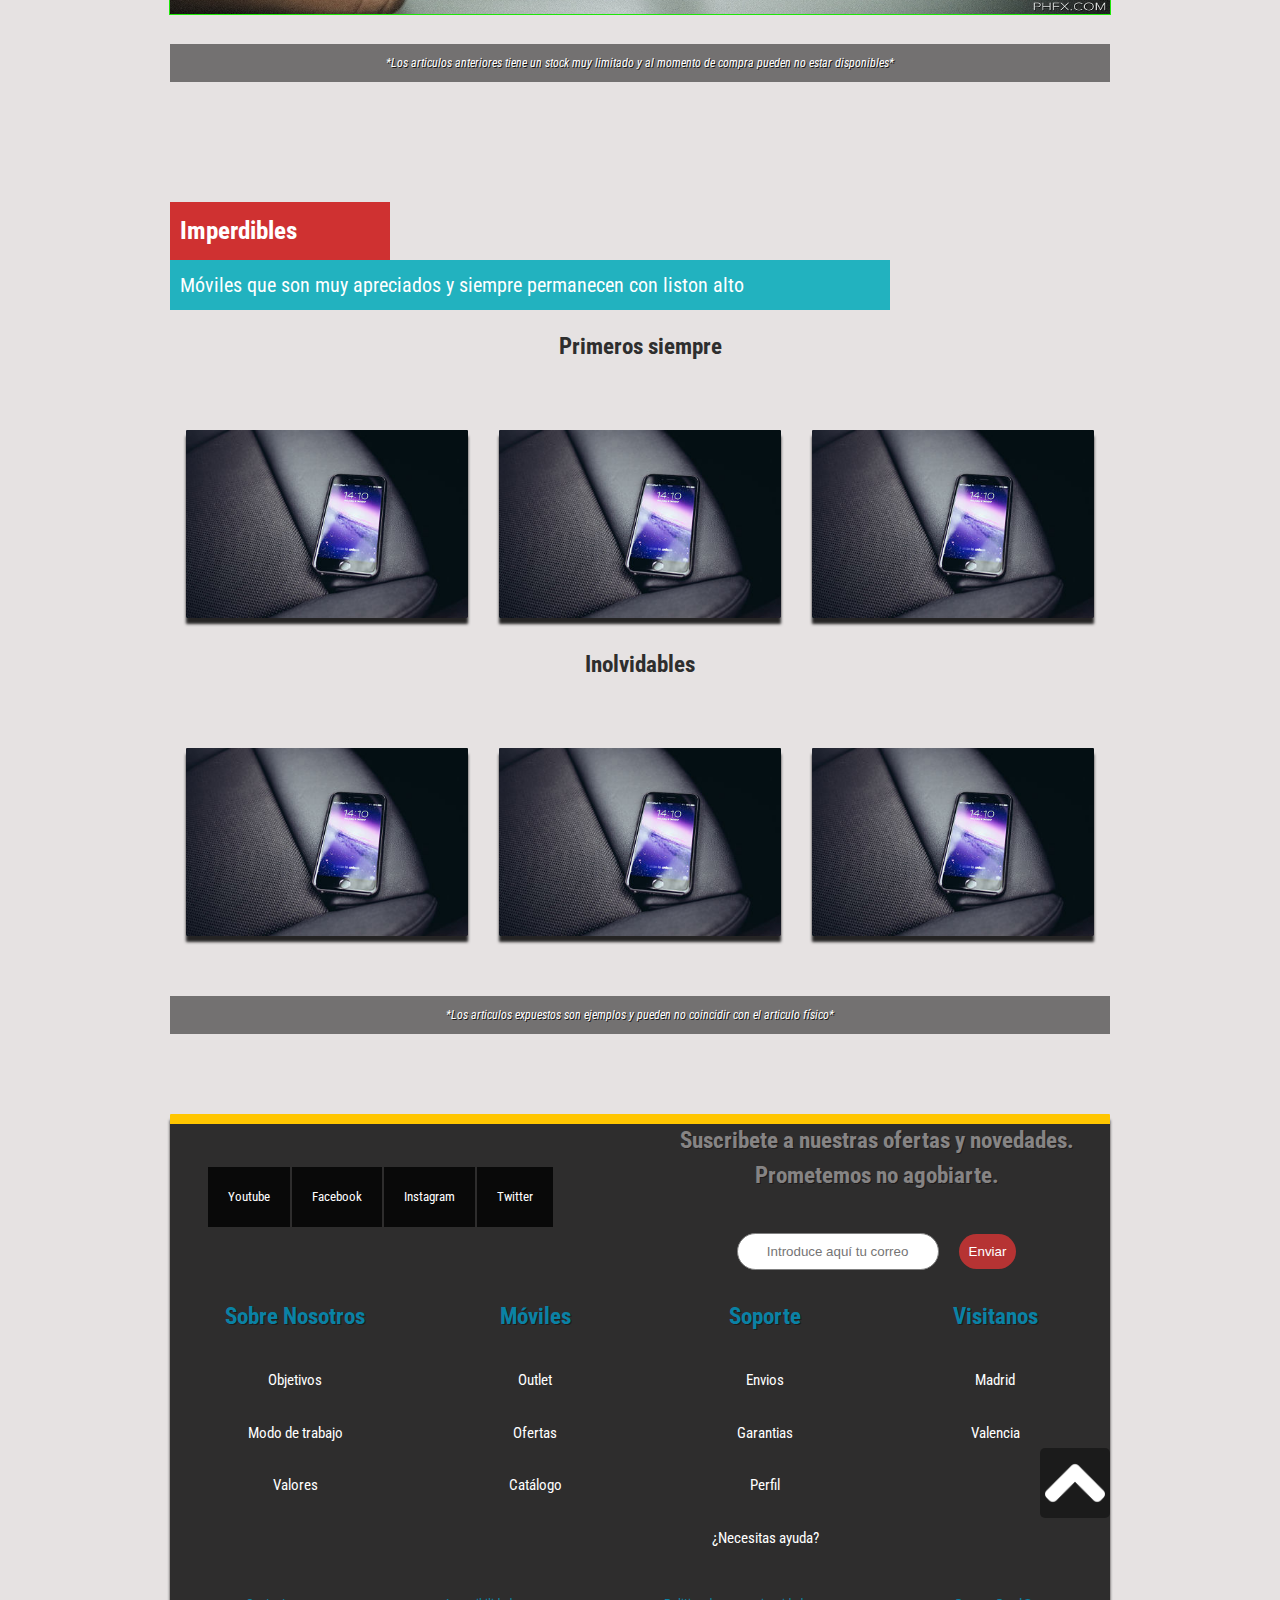
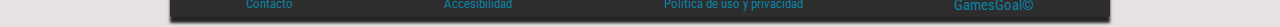
==== commit 5f359bf6: "Tercer Santi" ====
--- a/index.html
+++ b/index.html
@@ -264,10 +264,6 @@
 
 
 						</div>
-						<!-- Quinto div -->
-						<div>
-
-						</div>
 
 
 						<!--  Footer  -->
--- a/css/estilos.css
+++ b/css/estilos.css
@@ -843,6 +843,9 @@
   transition: all 300ms ease;
   position: relative;
 }
+section.container_12 article footer div.informacion > div > a:hover {
+  cursor: pointer;
+}
 section.container_12 article footer div.informacion > div > a:before {
   content: '';
   background: #1DE708;
